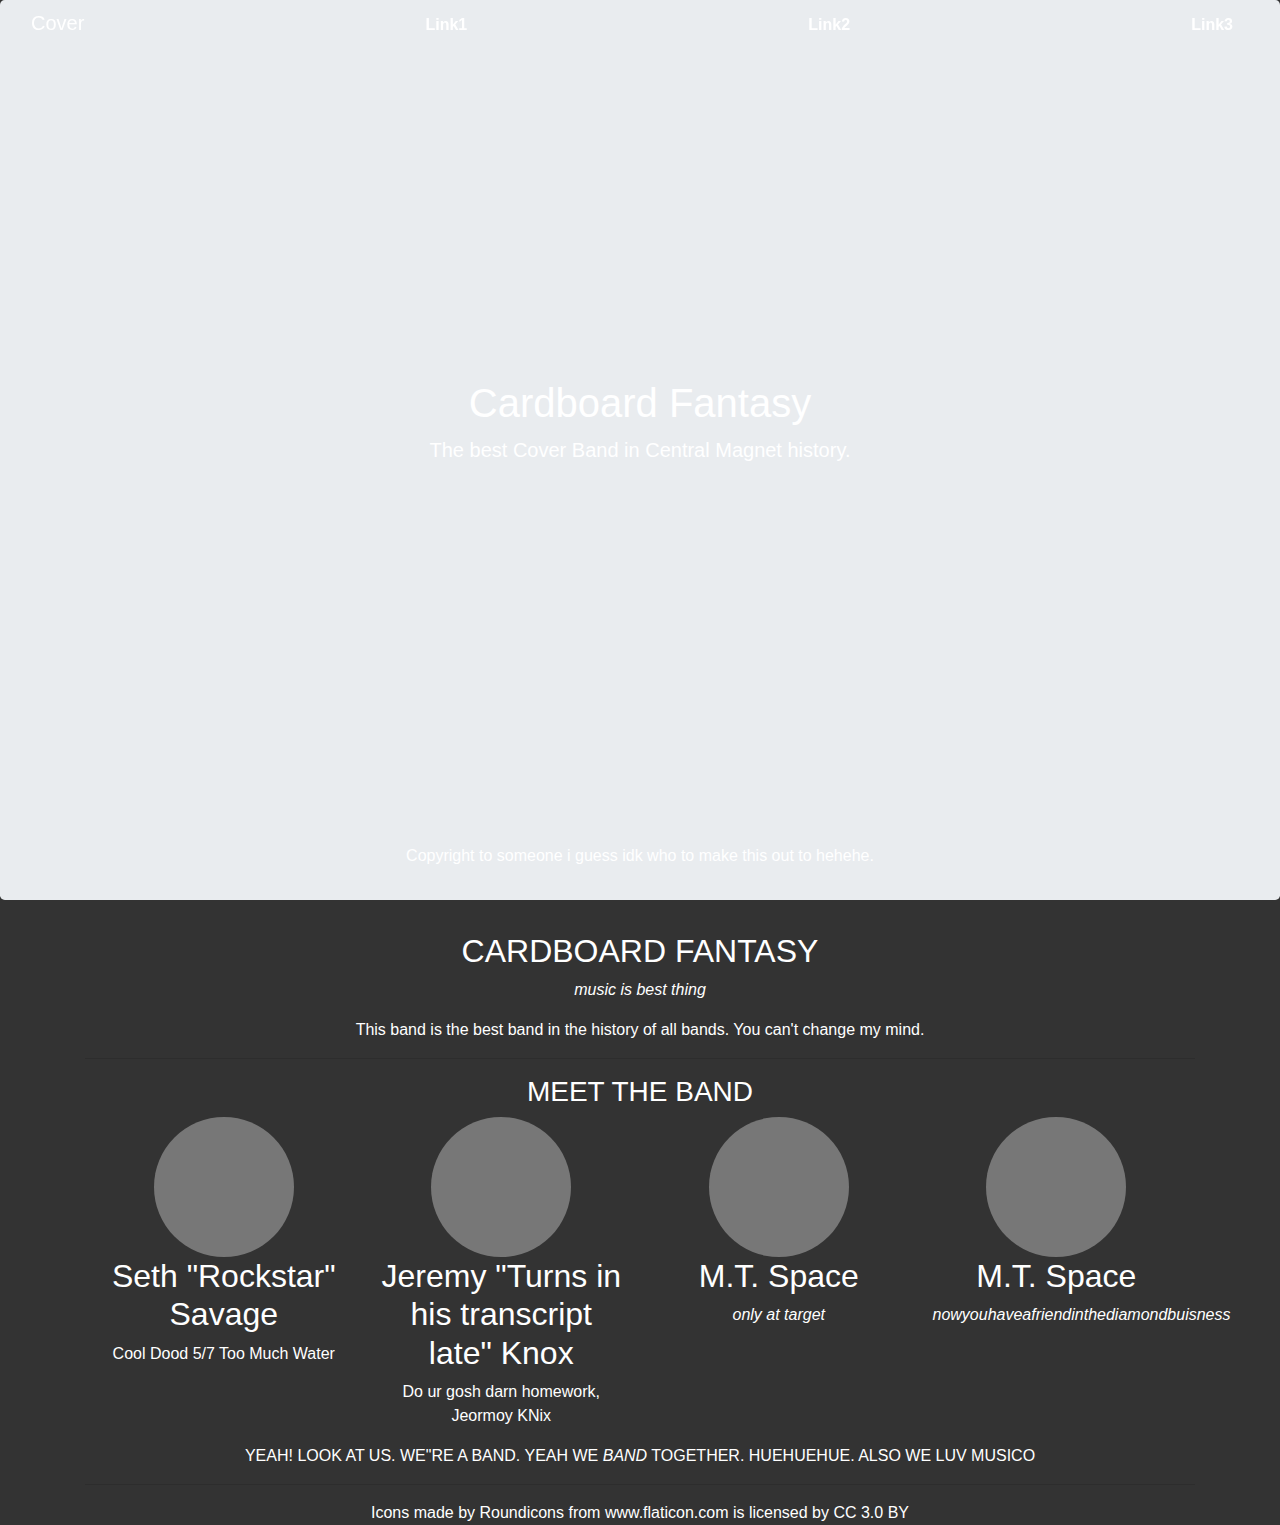
==== tsa_band_website/index.html @ c9a083a9 "Change header, Add band members, Fix navbar-header" ====
<!DOCTYPE html>
<html lang="en" dir="ltr">
  <head>
    <meta charset="utf-8">
    <meta name="viewport" content="width=device-width, initial-scale=1, shrink-to-fit=no">
    <!-- bootstrap css -->
    <link rel="stylesheet" href="https://maxcdn.bootstrapcdn.com/bootstrap/4.0.0/css/bootstrap.min.css" integrity="sha384-Gn5384xqQ1aoWXA+058RXPxPg6fy4IWvTNh0E263XmFcJlSAwiGgFAW/dAiS6JXm" crossorigin="anonymous">
    <link rel="stylesheet" href="styles/stylesheet.css">
    <link rel="icon" href="assets/favicon.png">

    <script src="scripts/jquery.min.js" charset="utf-8"></script>
    <script src="scripts/js.js" charset="utf-8"></script>

    <title>Cardboard Fantasy</title>
  </head>

  
       <nav class="navbar fixed-top navbar-expand-md justify-content-center">
         <div class="container-fluid">
           <div class="navbar-header">
             <p class="navbar-brand">Cover</p>
           </div>
   
           <a class="nav-link" href="#">Link1</a>
           <a class="nav-link" href="#">Link2</a>
           <a class="nav-link" href="#">Link3</a>
         </div>
       </nav>


  <body class="text-center">
    <!-- cover -->

    <div class="jumbotron d-flex h-100 p-3 mx-auto flex-column myimage">

      <!-- awful hack to get h1 and co. centered below -->
      <!-- basically make an invisible header -->
      <header class="masthead mb-auto">
        <div class="inner">
        </div>
      </header>

      <main role="main">
        <h1 class="cover-heading">Cardboard Fantasy</h1>
        <p class="lead"> The best Cover Band in Central Magnet history.</p>
      </main>

      <footer class="mastfoot mt-auto">
        <div class="inner">
          <p>Copyright to someone i guess idk who to make this out to hehehe.</p>
        </div>
      </footer>
    </div>

    <div class="container text-center">
      <h2>CARDBOARD FANTASY</h2>
      <p><em>music is best thing</em></p>
      <p>This band is the best band in the history of all bands. You can't change my mind.</p
    </div>

    <hr class="featurette-divider">

    <div class="container text-center marketing">
      <h3>MEET THE BAND</h3>
      <div class="row">
        <div class="col-lg-3">
          <img class="rounded-circle" src="[data-uri]" alt="Generic placeholder image" width="140" height="140">
          <h2>Seth "Rockstar" Savage</h2>
          <p>Cool Dood 5/7 Too Much Water</p>
        </div>
        <div class="col-lg-3">
          <img class="rounded-circle" src="[data-uri]" alt="Generic placeholder image" width="140" height="140">
          <h2>Jeremy "Turns in his transcript late" Knox</h2>
          <p>Do ur gosh darn homework, Jeormoy KNix</p>
        </div>
        <div class="col-lg-3">
          <img class="rounded-circle" src="[data-uri]" alt="Generic placeholder image" width="140" height="140">
          <h2>M.T. Space</h2>
          <em>only at target</em>
        </div>
        <div class="col-lg-3">
          <img class="rounded-circle" src="[data-uri]" alt="Generic placeholder image" width="140" height="140">
          <h2>M.T. Space</h2>
          <em>nowyouhaveafriendinthediamondbuisness</em>
        </div>
      </div>

      <p>YEAH! LOOK AT US. WE"RE A BAND. YEAH WE <em>BAND</em> TOGETHER. HUEHUEHUE. ALSO WE LUV MUSICO</p> 
    </div>
        

    <hr class="featurette-divider">


    <footer class="mastfoot mt-auto">
      <div class="inner">
        <p>Icons made by <a href="https://www.flaticon.com/authors/roundicons" title="Roundicons">Roundicons</a> from <a href="https://www.flaticon.com/" 			    title="Flaticon">www.flaticon.com</a> is licensed by <a href="http://creativecommons.org/licenses/by/3.0/" 			    title="Creative Commons BY 3.0" target="_blank">CC 3.0 BY</a></p>
      </div>
    </footer>

    <!-- bootstrap js -->
    <script src="https://code.jquery.com/jquery-3.2.1.slim.min.js" integrity="sha384-KJ3o2DKtIkvYIK3UENzmM7KCkRr/rE9/Qpg6aAZGJwFDMVNA/GpGFF93hXpG5KkN" crossorigin="anonymous"></script>
    <script src="https://cdnjs.cloudflare.com/ajax/libs/popper.js/1.12.9/umd/popper.min.js" integrity="sha384-ApNbgh9B+Y1QKtv3Rn7W3mgPxhU9K/ScQsAP7hUibX39j7fakFPskvXusvfa0b4Q" crossorigin="anonymous"></script>
    <script src="https://maxcdn.bootstrapcdn.com/bootstrap/4.0.0/js/bootstrap.min.js" integrity="sha384-JZR6Spejh4U02d8jOt6vLEHfe/JQGiRRSQQxSfFWpi1MquVdAyjUar5+76PVCmYl" crossorigin="anonymous"></script>
  </body>
</html>
---- tsa_band_website/styles/stylesheet.css ----
/*
 * Globals
 */

/* Links */
a,
a:focus,
a:hover {
  color: #fff;
}

/* Custom default button */
.btn-secondary,
.btn-secondary:hover,
.btn-secondary:focus {
  color: #333;
  text-shadow: none; /* Prevent inheritance from `body` */
  background-color: #fff;
  border: .05rem solid #fff;
}


/*
 * Base structure
 */

html,
body {
  height: 100%;
  background-color: #333;
  color:white;
}
.cover-container {
  max-width: 42em;
}

.nav-link {
  font-weight: bold;
}

.masthead-brand {
  margin-bottom: 0;
}

@media (min-width: 48em) {
  .masthead-brand {
    float: left;
  }
  .nav-masthead {
    float: right;
  }
}

.myimage {
  /*background-size: cover;*/
  background-image: url("https://www.rover.com/blog/wp-content/uploads/2017/05/pug-tilt-960x540.jpg");
  background-attachment: fixed;
  background-position: center;
  background-repeat: no-repeat;
  background-size: cover;
}

/* In case phones do not support background-attachment: fixed */
@media only screen and (max-device-width: 1366px) {
  .parallax {
    background-attachment: scroll;
  }
}

.navbar {
  height: 50px;
  background-color: transparent;
  border: none;
  color: white;
  z-index: 100;
  transition: background-color 1s ease 0s;
}

.navbar-brand {
 padding-top: 1.0rem;
}

/* cite source for this or remove it when done */
.navbar.solid {
  background-color: #490D40;
  transition: background-color 1s ease 0s;
  box-shadow: 0 0 4px grey;

    .navbar-brand {
      color: #C57ED3;
      transition: color 1s ease 0s;
    }

    .navbar-nav {

       > li {

          > a {
            color: #C57ED3;
            transition: color 1s ease 0s;
          }

       }

    }

}
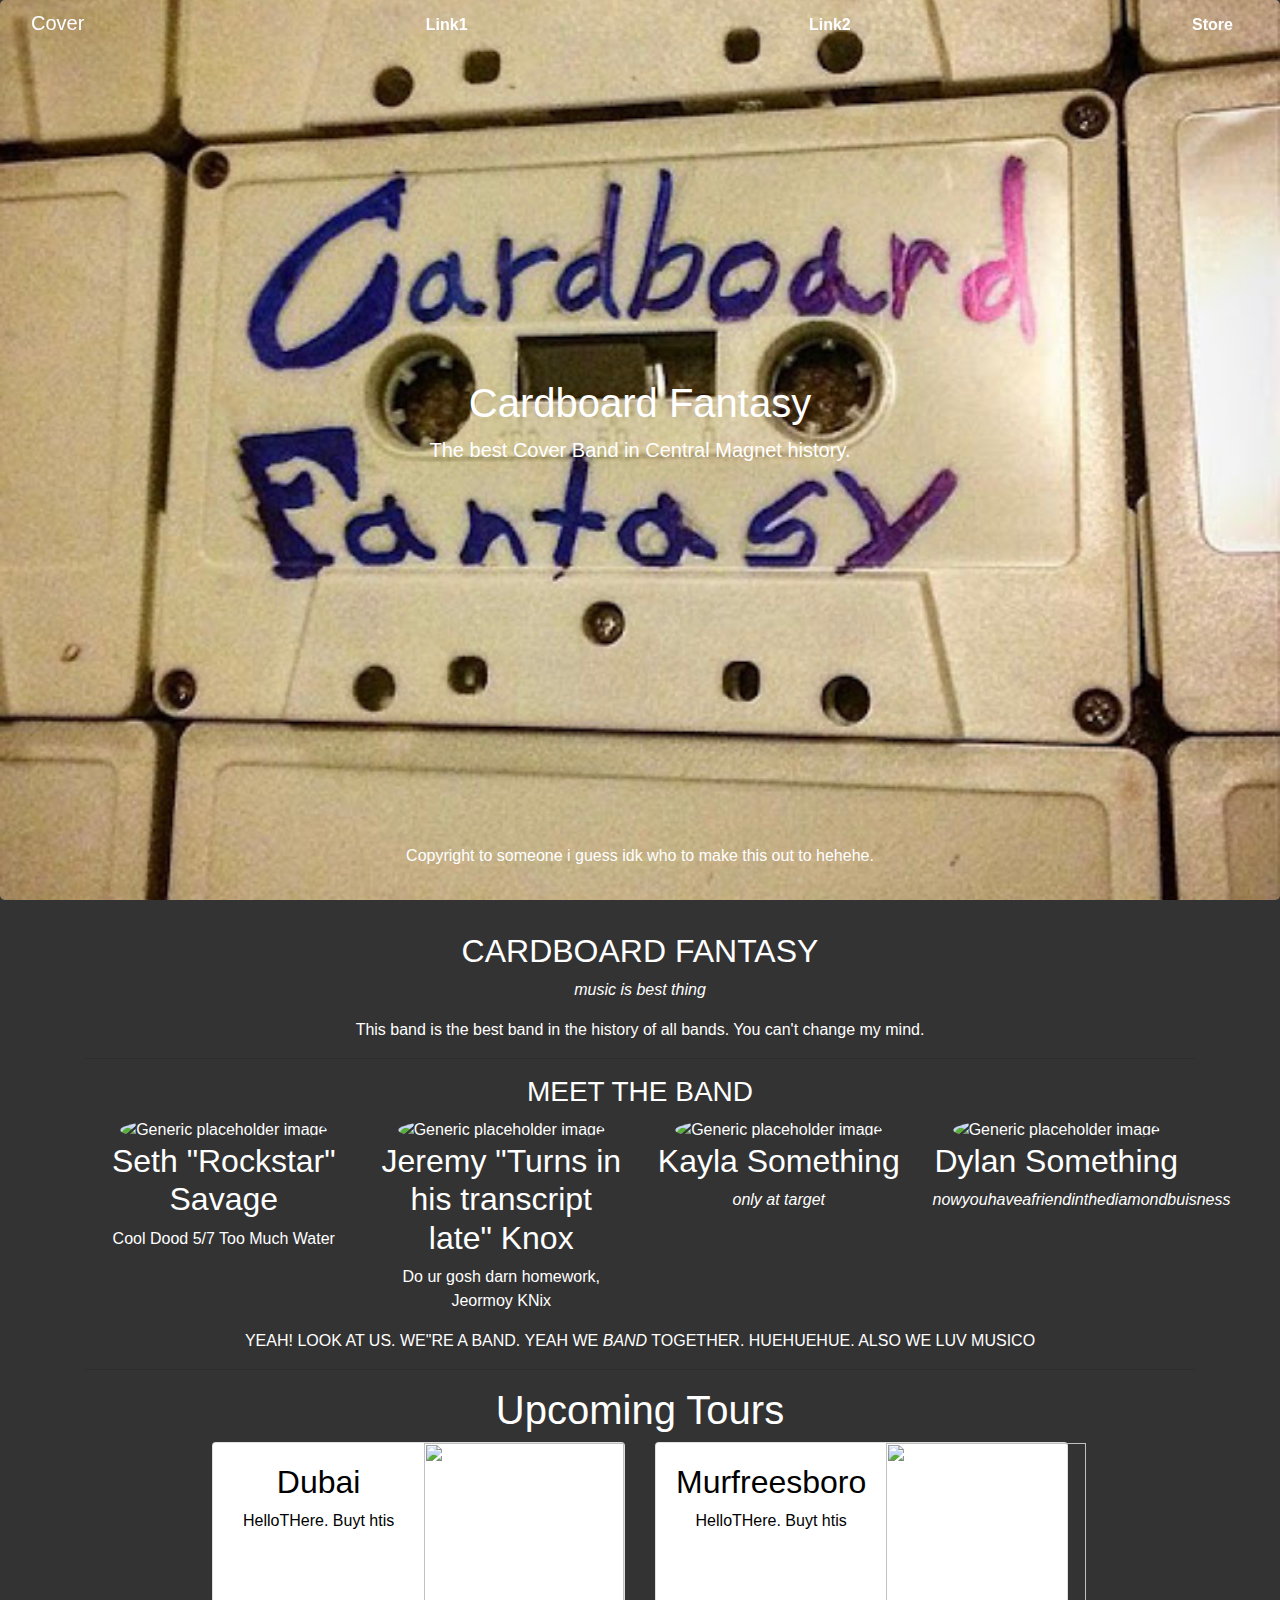
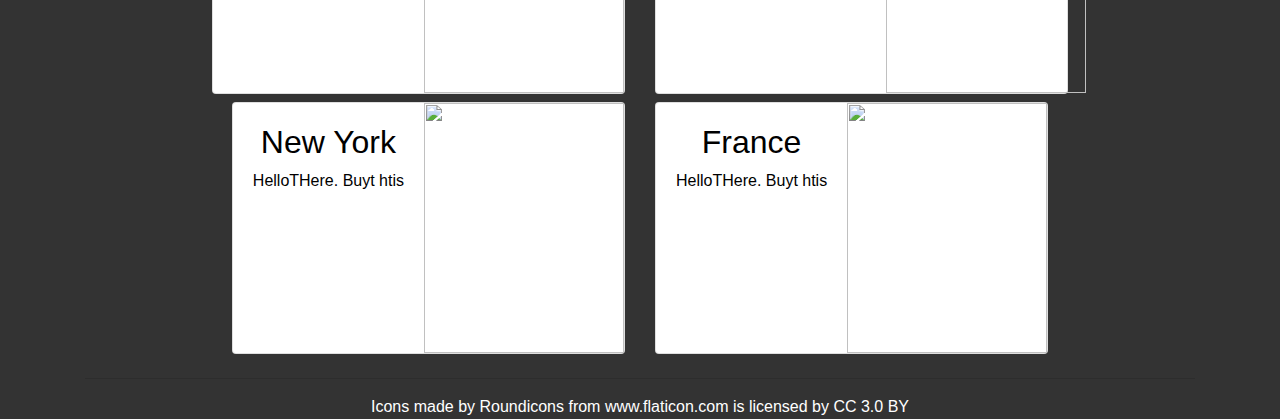
==== commit 913dbbca: "Add some content. Make a funky store page. IDK What else." ====
--- a/tsa_band_website/index.html
+++ b/tsa_band_website/index.html
@@ -5,7 +5,7 @@
     <meta name="viewport" content="width=device-width, initial-scale=1, shrink-to-fit=no">
     <!-- bootstrap css -->
     <link rel="stylesheet" href="https://maxcdn.bootstrapcdn.com/bootstrap/4.0.0/css/bootstrap.min.css" integrity="sha384-Gn5384xqQ1aoWXA+058RXPxPg6fy4IWvTNh0E263XmFcJlSAwiGgFAW/dAiS6JXm" crossorigin="anonymous">
-    <link rel="stylesheet" href="styles/stylesheet.css">
+    <link rel="stylesheet" href="styles/index.css">
     <link rel="icon" href="assets/favicon.png">
 
     <script src="scripts/jquery.min.js" charset="utf-8"></script>
@@ -14,20 +14,16 @@
     <title>Cardboard Fantasy</title>
   </head>
 
-  
-       <nav class="navbar fixed-top navbar-expand-md justify-content-center">
-         <div class="container-fluid">
-           <div class="navbar-header">
-             <p class="navbar-brand">Cover</p>
-           </div>
-   
-           <a class="nav-link" href="#">Link1</a>
-           <a class="nav-link" href="#">Link2</a>
-           <a class="nav-link" href="#">Link3</a>
-         </div>
-       </nav>
-
-
+  <nav class="navbar fixed-top navbar-expand-md justify-content-center">
+    <div class="container-fluid">
+      <div class="navbar-header">
+        <p class="navbar-brand">Cover</p>
+      </div>
+      <a class="nav-link" href="#">Link1</a>
+      <a class="nav-link" href="#">Link2</a>
+      <a class="nav-link" href="pages\store.html">Store</a>
+    </div>
+  </nav>
   <body class="text-center">
     <!-- cover -->
 
@@ -64,33 +60,97 @@
       <h3>MEET THE BAND</h3>
       <div class="row">
         <div class="col-lg-3">
-          <img class="rounded-circle" src="[data-uri]" alt="Generic placeholder image" width="140" height="140">
+          <img class="rounded-circle" src="https://www.wikihow.com/images/thumb/b/bf/Get-a-Good-Boyfriend-Step-7.jpeg/aid514394-v4-728px-Get-a-Good-Boyfriend-Step-7.jpeg" alt="Generic placeholder image" width="140" height="140">
           <h2>Seth "Rockstar" Savage</h2>
           <p>Cool Dood 5/7 Too Much Water</p>
         </div>
         <div class="col-lg-3">
-          <img class="rounded-circle" src="[data-uri]" alt="Generic placeholder image" width="140" height="140">
+          <img class="rounded-circle" src="https://www.wikihow.com/images/thumb/b/bf/Get-a-Good-Boyfriend-Step-7.jpeg/aid514394-v4-728px-Get-a-Good-Boyfriend-Step-7.jpeg" alt="Generic placeholder image" width="140" height="140">
           <h2>Jeremy "Turns in his transcript late" Knox</h2>
           <p>Do ur gosh darn homework, Jeormoy KNix</p>
         </div>
         <div class="col-lg-3">
-          <img class="rounded-circle" src="[data-uri]" alt="Generic placeholder image" width="140" height="140">
-          <h2>M.T. Space</h2>
+          <img class="rounded-circle" src="https://www.wikihow.com/images/thumb/b/bf/Get-a-Good-Boyfriend-Step-7.jpeg/aid514394-v4-728px-Get-a-Good-Boyfriend-Step-7.jpeg" alt="Generic placeholder image" width="140" height="140">
+          <h2>Kayla Something</h2>
           <em>only at target</em>
         </div>
         <div class="col-lg-3">
-          <img class="rounded-circle" src="[data-uri]" alt="Generic placeholder image" width="140" height="140">
-          <h2>M.T. Space</h2>
+          <img class="rounded-circle" src="https://www.wikihow.com/images/thumb/b/bf/Get-a-Good-Boyfriend-Step-7.jpeg/aid514394-v4-728px-Get-a-Good-Boyfriend-Step-7.jpeg" alt="Generic placeholder image" width="140" height="140">
+          <h2>Dylan Something</h2>
           <em>nowyouhaveafriendinthediamondbuisness</em>
         </div>
       </div>
 
-      <p>YEAH! LOOK AT US. WE"RE A BAND. YEAH WE <em>BAND</em> TOGETHER. HUEHUEHUE. ALSO WE LUV MUSICO</p> 
+      <p>YEAH! LOOK AT US. WE"RE A BAND. YEAH WE <em>BAND</em> TOGETHER. HUEHUEHUE. ALSO WE LUV MUSICO</p>
     </div>
-        
+
 
     <hr class="featurette-divider">
 
+
+
+    <h1>Upcoming Tours</h1>
+      <div class="d-flex justify-content-center">
+        <div class="row mb-2">
+          <div class="col-md-6">
+            <div class="card flex-md-row h-md-250">
+              <div class="card-body">
+                <h2>Dubai</h2>
+                <p class="card-text">
+                  HelloTHere. Buyt htis
+                </p>
+                <a href="#">BUY NOW</a>
+              </div>
+              <img alt="" src="https://www.wikihow.com/images/thumb/b/bf/Get-a-Good-Boyfriend-Step-7.jpeg/aid514394-v4-728px-Get-a-Good-Boyfriend-Step-7.jpeg" style="width: 200px; height: 250px;" class="card-img-right flex-auto d-none d-md-block" data-holder-rendered="true" />
+            </div>
+          </div>
+          <div class="col-md-6">
+            <div class="card flex-md-row h-md-250">
+              <div class="card-body">
+                <h2>Murfreesboro</h2>
+                <p class="card-text">
+                  HelloTHere. Buyt htis
+                </p>
+                <a href="#">BUY NOW</a>
+              </div>
+              <img alt="" src="https://www.wikihow.com/images/thumb/b/bf/Get-a-Good-Boyfriend-Step-7.jpeg/aid514394-v4-728px-Get-a-Good-Boyfriend-Step-7.jpeg" style="width: 200px; height: 250px;" class="card-img-right flex-auto d-none d-md-block" data-holder-rendered="true" />
+            </div>
+          </div>
+        </div>
+      </div>
+
+      <div class="d-flex justify-content-center">
+        <div class="row mb-2">
+          <div class="col-md-6">
+            <div class="card flex-md-row h-md-250">
+              <div class="card-body">
+                <h2>New York</h2>
+                <p class="card-text">
+                  HelloTHere. Buyt htis
+                </p>
+                <a href="#">BUY NOW</a>
+              </div>
+              <img alt="" src="https://www.wikihow.com/images/thumb/b/bf/Get-a-Good-Boyfriend-Step-7.jpeg/aid514394-v4-728px-Get-a-Good-Boyfriend-Step-7.jpeg" style="width: 200px; height: 250px;" class="card-img-right flex-auto d-none d-md-block" data-holder-rendered="true" />
+            </div>
+          </div>
+          <div class="col-md-6">
+            <div class="card flex-md-row h-md-250">
+              <div class="card-body">
+                <h2>France</h2>
+                <p class="card-text">
+                  HelloTHere. Buyt htis
+                </p>
+                <a href="#">BUY NOW</a>
+              </div>
+              <img alt="" src="https://www.wikihow.com/images/thumb/b/bf/Get-a-Good-Boyfriend-Step-7.jpeg/aid514394-v4-728px-Get-a-Good-Boyfriend-Step-7.jpeg" style="width: 200px; height: 250px;" class="card-img-right flex-auto d-none d-md-block" data-holder-rendered="true" />
+            </div>
+          </div>
+        </div>
+      </div>
+  </body>
+
+
+  <hr class="featurette-divider" />
 
     <footer class="mastfoot mt-auto">
       <div class="inner">
--- a/tsa_band_website/styles/index.css
+++ b/tsa_band_website/styles/index.css
@@ -0,0 +1,113 @@
+/*
+ * Globals
+ */
+
+/* Links */
+
+.card-body {
+    color:black;
+}
+
+a,
+a:focus,
+a:hover {
+  color: #fff;
+}
+
+/* Custom default button */
+.btn-secondary,
+.btn-secondary:hover,
+.btn-secondary:focus {
+  color: #333;
+  text-shadow: none; /* Prevent inheritance from `body` */
+  background-color: #fff;
+  border: .05rem solid #fff;
+}
+
+
+/*
+ * Base structure
+ */
+
+html,
+body {
+  height: 100%;
+  background-color: #333;
+  color:white;
+}
+.cover-container {
+  max-width: 42em;
+}
+
+.nav-link {
+  font-weight: bold;
+}
+
+.masthead-brand {
+  margin-bottom: 0;
+}
+
+@media (min-width: 48em) {
+  .masthead-brand {
+    float: left;
+  }
+  .nav-masthead {
+    float: right;
+  }
+}
+
+.myimage {
+  background-size: cover;
+  background-image: url("../assets/main_banner.jpg");
+  background-attachment: fixed;
+  background-position: center;
+  background-repeat: no-repeat;
+  background-size: cover;
+}
+
+@supports (-webkit-appearance:none) {
+  .parallax {
+    background-attachment: scroll;
+  }
+}
+
+/* In case phones do not support background-attachment: fixed */
+@media only screen and (max-device-width: 1366px) {
+  .parallax {
+    background-attachment: scroll;
+  }
+}
+
+.navbar {
+  height: 50px;
+  background-color: transparent;
+  border: none;
+  color: white;
+  z-index: 100;
+  transition: background-color 1s ease 0s;
+}
+
+.navbar-brand {
+ padding-top: 1.0rem;
+}
+
+/* cite source for this or remove it when done */
+.navbar.solid {
+  background-color: #490D40;
+  transition: background-color 1s ease 0s;
+  box-shadow: 0 0 4px grey;
+
+    .navbar-brand {
+      color: #C57ED3;
+      transition: color 1s ease 0s;
+    }
+
+    .navbar-nav {
+       > li {
+          > a {
+            color: #C57ED3;
+            transition: color 1s ease 0s;
+          }
+       }
+    }
+}
